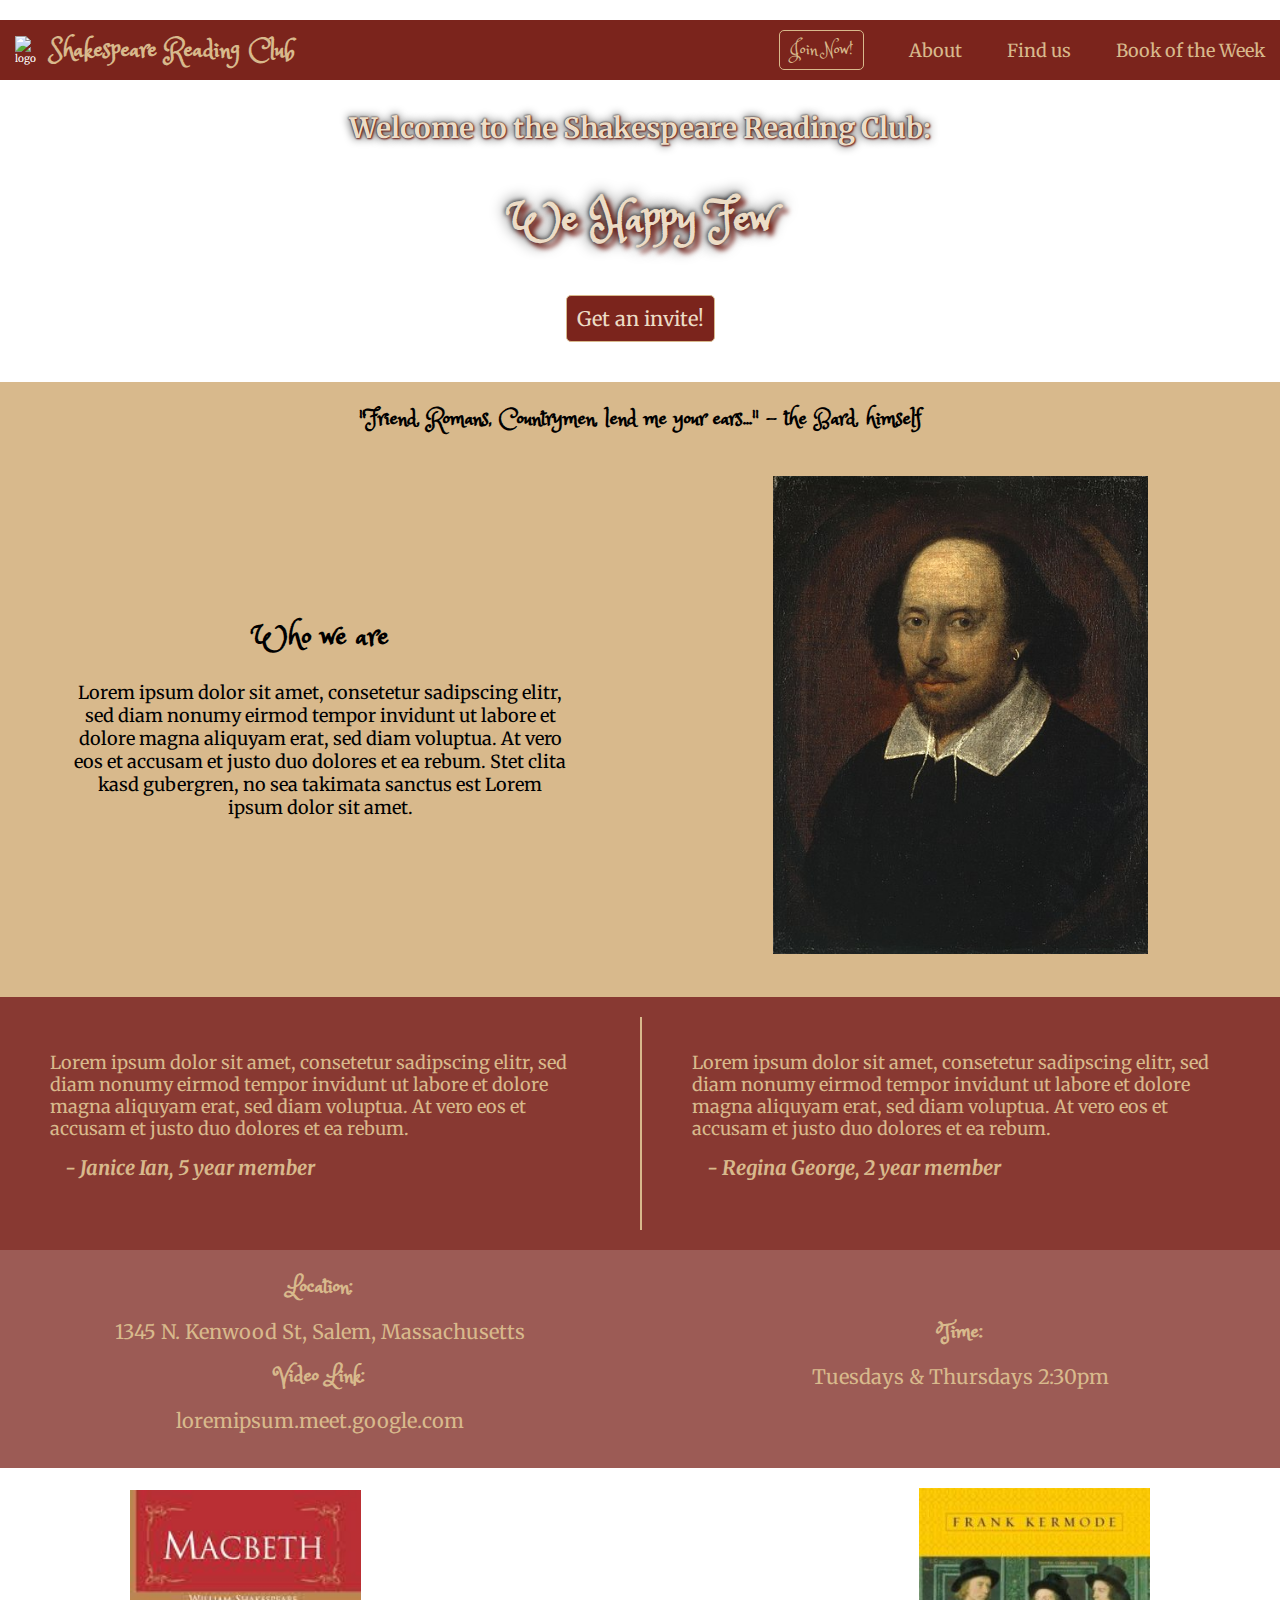
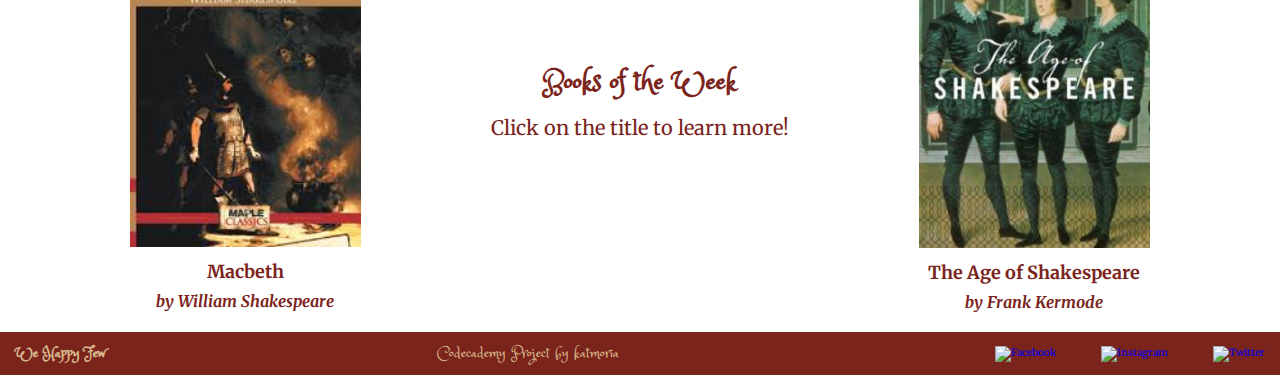
==== Book_Club_Page/index.html @ e4938949 "Add files via upload" ====
<!DOCTYPE html>
<html lang="en">
<head>
    <meta charset="UTF-8">
    <meta name="viewport" content="width=device-width, initial-scale=1.0">
    <title>Book Club Webpage</title>
    <link rel="preconnect" href="https://fonts.googleapis.com">
    <link rel="preconnect" href="https://fonts.gstatic.com" crossorigin>
    <link href="https://fonts.googleapis.com/css2?family=Merriweather&family=Princess+Sofia&display=swap" rel="stylesheet">
    <link rel="stylesheet" href="./resources/styles.css">
</head>
<body>
<!--HEADER-->

    <header> 
        <div class="content">
            <div class="logo">
                <img src="/Users/kathleenmoriarty/Code/Projects/Book_Club_Page/resources/images/book.png" alt="logo">
                <h2>Shakespeare Reading Club</h2>
            </div>
            <nav class="nav-bar">
                <ul>
                    <li><button><a>Join Now!</a></button></li>
                    <li><a href="#about">About</a></li>
                    <li><a href="#meetings">Find us</a></li>
                    <li><a href="#topics">Book of the Week</a></li>
                </ul>
            </nav>
        </div>
    </header>

<!--PAGE HERO-->

    <section id="page-hero">
        <div class="content">
            <h2>Welcome to the Shakespeare Reading Club:</h2>
            <h1>We Happy Few</h1>
            <div class="subscribe">
                <a href="#"><button>Get an invite!</button></a>
            </div>
        </div>
    </section>

<!--WHO WE ARE-->

    <section id="about">
        <h4>"Friend, Romans, Countrymen, lend me your ears..." - the Bard, himself</h4>
        <div class="content">
            <div>
                <h3>Who we are</h3>
                <p>Lorem ipsum dolor sit amet, consetetur sadipscing elitr, sed diam nonumy eirmod tempor invidunt ut labore et dolore magna aliquyam erat, sed diam voluptua. At vero eos et accusam et justo duo dolores et ea rebum. Stet clita kasd gubergren, no sea takimata sanctus est Lorem ipsum dolor sit amet.</p>
            </div>
            <div class="portrait">
                <img src="./resources/images/shakespeare.jpeg" alt="Shakespeare Portrait">
            </div>
        </div>
    </section>

<!--TESTIMONIALS-->

    <section id="testimonials">
        <div class="content">
            <div class="quote-1">
                <p>Lorem ipsum dolor sit amet, consetetur sadipscing elitr, sed diam nonumy eirmod tempor invidunt ut labore et dolore magna aliquyam erat, sed diam voluptua. At vero eos et accusam et justo duo dolores et ea rebum.</p>
                <h5>- Janice Ian, 5 year member</h5>
            </div>
            <div class="quote-2">
                <p>Lorem ipsum dolor sit amet, consetetur sadipscing elitr, sed diam nonumy eirmod tempor invidunt ut labore et dolore magna aliquyam erat, sed diam voluptua. At vero eos et accusam et justo duo dolores et ea rebum.</p> 
                <h5>- Regina George, 2 year member</h5>
            </div>
        </div>
    </section>

<!--MEETINGS-->

    <section id="meetings">
        <div class="content">
            <div class="location">
                <h3>Location:</h3>
                <p>1345 N. Kenwood St, Salem, Massachusetts</p>
                <h3>Video Link:</h3>
                <p>loremipsum.meet.google.com</p>
            </div>
            <div class="time">
                <h3>Time:</h3>
                <p>Tuesdays & Thursdays 2:30pm</p>
            </div>
        </div>
    </section>

<!--BOOKS OF THE WEEK-->

    <section id="topics">
        <div class="content">
            <div class="book1">
                <img src="./resources/images/book1.jpeg" alt="Macbeth">
                <a href="#"><h4>Macbeth</h4></a>
                <h5>by William Shakespeare</h5>
            </div>
            <div class="weekly">
                <h3>Books of the Week</h3>
                <p>Click on the title to learn more!</p>
            </div>
            <div class="book2">
                <img src="./resources/images/book2.jpeg" alt="The Age of Shakespeare">
                <a href="#"><h4>The Age of Shakespeare</h4></a>
                <h5>by Frank Kermode</h5>
            </div>
        </div>
    </section>

<!--FOOTER-->

    <footer>
        <div class="content">
            <h3>We Happy Few</h3>
            <p>Codecademy Project by katmoria</p>
            <div>
                <ul>
                    <li><a href="#"><img src="/Users/kathleenmoriarty/Code/Projects/Book_Club_Page/resources/images/facebook.png" alt="Facebook"></a></li>
                    <li><a href="#"><img src="/Users/kathleenmoriarty/Code/Projects/Book_Club_Page/resources/images/instagram.png" alt="Instagram"></a></li>
                    <li><a href="#"><img src="/Users/kathleenmoriarty/Code/Projects/Book_Club_Page/resources/images/twitter.png" alt="Twitter"></a></li>
                </ul>
            </div>
        </div>
    </footer>
    
</body>
</html>
---- Book_Club_Page/resources/styles.css ----
/*UNIVERSAL STYLES*/
* {
    box-sizing: border-box;
    margin: 0;
    padding: 0;
    font-size: 10px;
    font-family: 'Merriweather', serif;
    /*border: 1px solid red;*/
}

/*HEADER*/

header {
    height: auto;
    width: 100%;
    background-color: #7B241C;
    color: white;
    position: fixed;
    left: 0;
    top: 2rem;
    z-index: 2;
}

header .content {
    width: 100%;
    padding: 1rem 1.5rem;
    display: flex;
    justify-content: space-between;
    align-items: center;
    flex-flow: row nowrap;
}

div.logo,
.nav-bar ul {
    display: flex;
    flex-flow: row nowrap;
    align-items: center;
    justify-content: center;
    width: auto;
}

div.logo {
    flex-shrink: 1;
}

.nav-bar ul {
    flex-shrink: 2;
}

.logo img {
    width: 3.5rem;
    height: auto;
}

.logo h2 {
    font-size: 2.5rem;
    font-family: 'Princess Sofia', cursive;
    color: #D8B98C;
}

.nav-bar li {
    list-style: none;
    padding-left: 4.5rem;
}

.nav-bar a {
    text-decoration: none;
    color: #D8B98C;
    font-size: 1.8rem;
}

.nav-bar a:hover {
    opacity: 0.7;
}

.nav-bar button a {
    font-family: 'Princess Sofia', cursive;
}

.nav-bar button {
    background-color: rgba(123, 36, 28, 0.75);
    padding: 0.5rem 1rem;
    border-radius: 0.5rem;
    border: 1px solid #D8B98C;
}

.nav-bar button:hover {
    padding: 0.7rem 1.1rem;
    opacity: 0.5;
    cursor: pointer;
}

/*PAGE HERO*/

#page-hero {
    width: 100%;
    height: auto;
    background-image: url(/Users/kathleenmoriarty/Code/Projects/Book_Club_Page/resources/images/page-hero2.jpeg);
    background-position: bottom;
    background-repeat: no-repeat;
    background-size: cover;
    text-align: center;
    overflow: hidden;
}

#page-hero div.content {
    margin: 9rem 0 4rem 0;
}

#page-hero h2 {
    padding: 2rem;
    font-size: 2.8rem;
    color: #ecdcc6;
    text-shadow: .1rem .1rem 0.2rem #7B241C, 0 0 1rem black, 0 0 0.2rem black;
}

#page-hero h1 {
    padding: 2rem;
    font-size: 4.5rem;
    font-family: 'Princess Sofia', cursive;
    color: #ecdcc6;
    text-shadow: .5rem .5rem 0.5rem #7B241C, 0 0 1.5rem black, 0 0 0.5rem black;
}

#page-hero button {
    font-size: 2rem;
    padding: 1rem;
    margin-top: 2rem;
    border-radius: 5px;
    background-color: rgba(123, 36, 28);
    color: #ecdcc6;
    border: 1px solid #D8B98C;
}

#page-hero button:hover {
    font-size: 2.2rem;
    padding: 1.2rem;
    opacity: 0.7;
    cursor: pointer;
}
/*ABOUT*/

#about {
    width: 100%;
    height: auto;
    background-color: #D8B98C;
    text-align: center;
}

#about h4 {
    font-size: 2.2rem;
    padding: 2rem;
    font-family: 'Princess Sofia', cursive;
}

#about .content {
    max-width: 100vw;
    display: flex;
    flex-flow: row wrap;
    justify-content: center;
    align-items: center;
}

#about .content div {
    width: 50%;
    height: auto;
    padding: 2rem 7rem;
    margin-bottom: 2rem;
}

#about h3 {
    font-size: 3rem;
    margin-bottom: 2rem;
    font-family: 'Princess Sofia', cursive;
}

#about p {
    font-size: 1.8rem;
}

#about img {
    width: 75%;
}

/*TESTIMONIALS*/

#testimonials {
    width: 100%;
    height: auto;
    background-color: rgba(123, 36, 28, 0.9);
    color:#D8B98C;
}

#testimonials .content {
    display: flex;
    flex-flow: row wrap;
    justify-content: center;
    align-items: center;
    padding-top: 2rem;
    padding-bottom: 2rem;
}

#testimonials .quote-1,
#testimonials .quote-2 {
    width: 50%;
    height: auto;
    padding: 3.5rem 5rem;
}

#testimonials .quote-2 {
    border-left: 2px solid #D8B98C;
}

#testimonials p {
    font-size: 1.8rem;
    line-height: 2.2rem;
}

#testimonials h5 {
    font-size: 2rem;
    padding: 1.5rem;
    font-style: italic;
}

/*SCHEDULE & LOCATION*/

#meetings {
    width: 100%;
    height: auto;
    background-color: rgba(123, 36, 28, 0.75);
    color: #D8B98C;
}

#meetings .content {
    display: flex;
    flex-flow: row wrap;
    justify-content: center;
    align-items: center;
    padding-top: 2rem;
    padding-bottom: 2rem;
    text-align: center;
}

#meetings .location,
#meetings .time {
    width: 50%;
    height: auto;
}

#meetings h3 {
    font-weight: bold;
    font-size: 2.2rem;
    padding-bottom: 1.5rem;
    font-family: 'Princess Sofia', cursive;
}

#meetings p {
    font-size: 2rem;
    padding-bottom: 1.5rem;
}

/*BOOKS OF THE WEEK*/

#topics {
    width: 100%;
    height: auto;
    background-image: url(/Users/kathleenmoriarty/Code/Projects/Book_Club_Page/resources/images/parchment.jpeg);
    background-position: bottom;
    background-repeat: no-repeat;
    background-size: cover;
    color: #7B241C;
}

#topics .content {
    display: flex;
    flex-flow: row wrap;
    justify-content: space-evenly;
    align-items: center;
    padding-top: 2rem;
    padding-bottom: 2rem;
    text-align: center;
}

div.book1,
div.book2 {
    width: 18%;
}

#topics img {
    width: 100%;
}

#topics h3 {
    font-size: 2.8rem;
    font-family: 'Princess Sofia', cursive;
}

#topics h4 {
    font-size: 1.8rem;
    padding-top: 1rem;
}

#topics h4:hover {
    opacity: 0.8;
}
#topics h5 {
    font-size: 1.6rem;
    font-style: italic;
    padding-top: 0.8rem;
}

#topics p {
    font-size: 2rem;
    padding-top: 1rem;
}

#topics a {
    text-decoration: none;
    color: #7B241C;
}

/*FOOTER*/

footer {
    width: 100%;
    height: auto;
    text-align: center;
    background-color: #7B241C;
}

footer .content {
    width: 100%;
    padding: 1rem 1.5rem;
    display: flex;
    justify-content: space-between;
    align-items: center;
    flex-flow: row nowrap;
}

footer h3,
footer p {
    font-size: 1.5rem;
    font-family: 'Princess Sofia', cursive;
    color: #D8B98C;
}

footer .content ul {
    display: flex;
    flex-flow: row nowrap;
    align-items: center;
    justify-content: center;
}

footer .content li {
    list-style: none;
    padding-left: 4.5rem;
}

footer .content a {
    text-decoration: none;
}

footer img {
    width: 2.5rem;
    height: auto;
}

@media only screen and (max-width: 850px) {
    .logo h2 {
        font-size: 2rem;
    }

    .nav-bar li {
        padding-left: 3rem;
    }
    .nav-bar a {
        font-size: 1.4rem;
    }
}

@media only screen and (max-width: 650px) {
    .logo img {
        width: 2.5rem;
    }

    .logo h2 {
        font-size: 1.6rem;
    }

    .nav-bar ul {
        display: none;
    }
    
    #about .content div {
        width: 100vw;
    }

    #about p {
        font-size: 1.4rem;
    }

    #about .portrait {
        display: none;
    }

    #testimonials .quote-1,
    #testimonials .quote-2 {
        width: 100%;
        height: auto;
        padding: 3.5rem 1.5rem;
    }

    #testimonials .quote-2 {
        border-left: none;
    }

    #testimonials p,
    #testimonials h5 {
        font-size: 1.4rem;
    }

    #meetings .location,
    #meetings .time {
        width: 100%;
    }

    #meetings h3,
    #meetings p {
        font-size: 1.4rem;
    }

    div.book1,
    div.book2 {
        width: 50vw;
    }

    div.weekly {
        margin: 10%;
        padding: 1rem;
        border: 1px solid #7B241C;
    }

    #topics h3 {
        font-size: 2rem;
    }

    #topics h4,
    #topics h5 {
        font-size: 1.4rem;
    }

    footer h3, 
    footer p {
        font-size: 1rem;
    }

    footer .content li {
        padding-left: 0.5rem;
    }

    footer img {
        width: 1rem;
    }
}
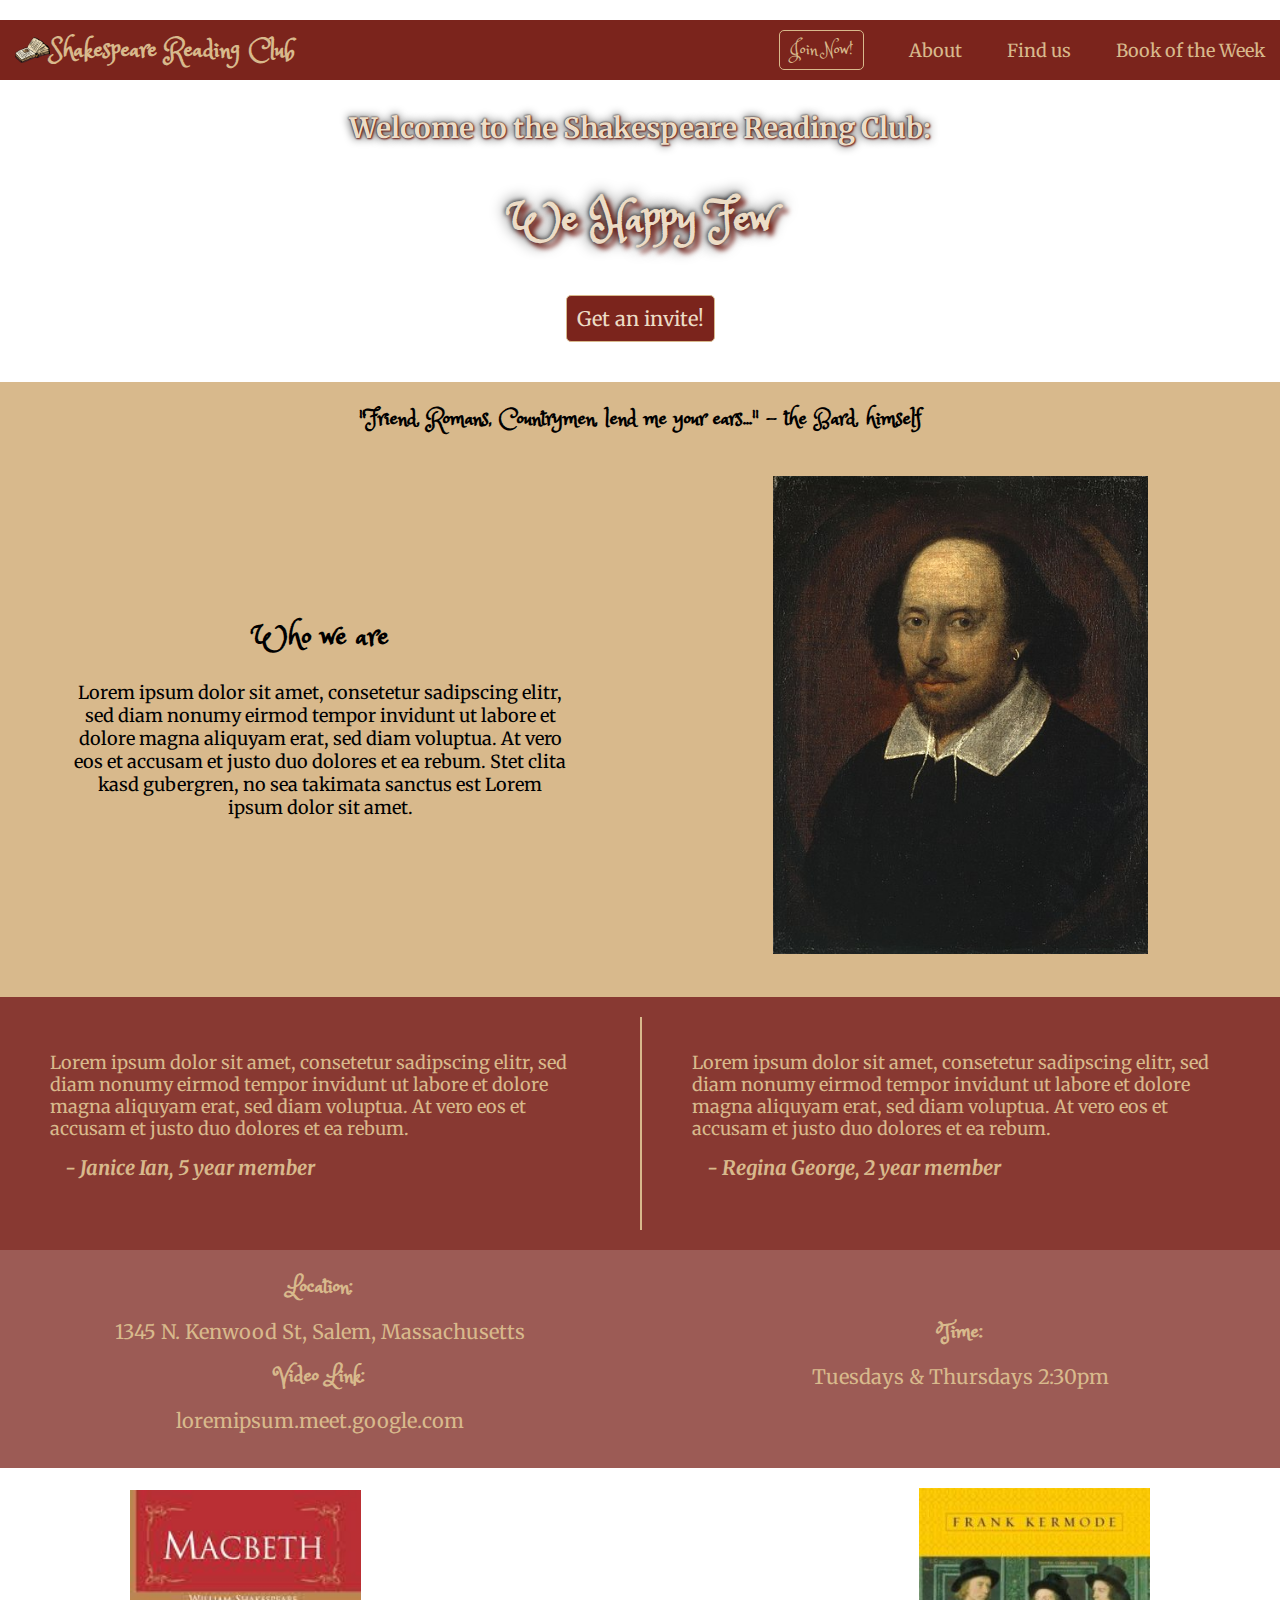
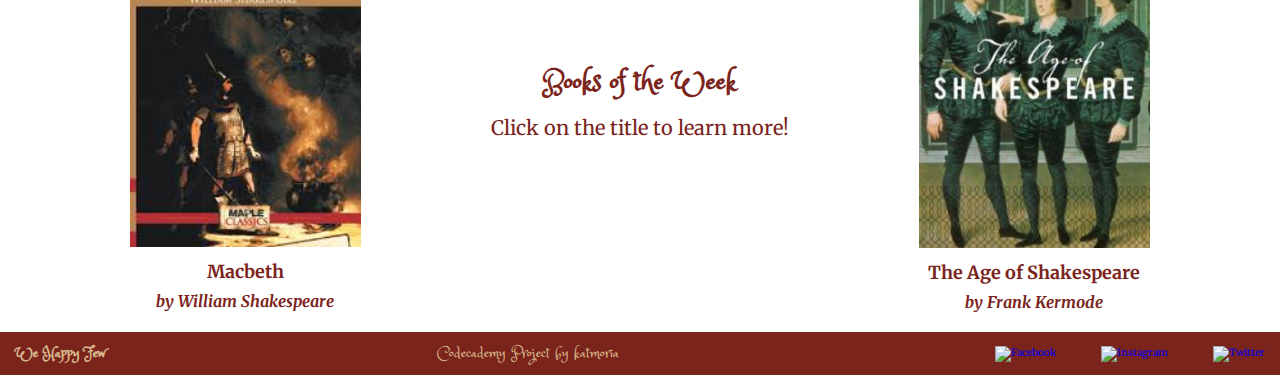
==== commit bee7c583: "Add files via upload" ====
--- a/Book_Club_Page/index.html
+++ b/Book_Club_Page/index.html
@@ -15,7 +15,7 @@
     <header> 
         <div class="content">
             <div class="logo">
-                <img src="/Users/kathleenmoriarty/Code/Projects/Book_Club_Page/resources/images/book.png" alt="logo">
+                <img src="./resources/book.png" alt="logo">
                 <h2>Shakespeare Reading Club</h2>
             </div>
             <nav class="nav-bar">
@@ -51,7 +51,7 @@
                 <p>Lorem ipsum dolor sit amet, consetetur sadipscing elitr, sed diam nonumy eirmod tempor invidunt ut labore et dolore magna aliquyam erat, sed diam voluptua. At vero eos et accusam et justo duo dolores et ea rebum. Stet clita kasd gubergren, no sea takimata sanctus est Lorem ipsum dolor sit amet.</p>
             </div>
             <div class="portrait">
-                <img src="./resources/images/shakespeare.jpeg" alt="Shakespeare Portrait">
+                <img src="./resources/shakespeare.jpeg" alt="Shakespeare Portrait">
             </div>
         </div>
     </section>
@@ -93,7 +93,7 @@
     <section id="topics">
         <div class="content">
             <div class="book1">
-                <img src="./resources/images/book1.jpeg" alt="Macbeth">
+                <img src="./resources/book1.jpeg" alt="Macbeth">
                 <a href="#"><h4>Macbeth</h4></a>
                 <h5>by William Shakespeare</h5>
             </div>
@@ -102,7 +102,7 @@
                 <p>Click on the title to learn more!</p>
             </div>
             <div class="book2">
-                <img src="./resources/images/book2.jpeg" alt="The Age of Shakespeare">
+                <img src="./resources/book2.jpeg" alt="The Age of Shakespeare">
                 <a href="#"><h4>The Age of Shakespeare</h4></a>
                 <h5>by Frank Kermode</h5>
             </div>
--- a/Book_Club_Page/resources/styles.css
+++ b/Book_Club_Page/resources/styles.css
@@ -95,7 +95,7 @@
 #page-hero {
     width: 100%;
     height: auto;
-    background-image: url(/Users/kathleenmoriarty/Code/Projects/Book_Club_Page/resources/images/page-hero2.jpeg);
+    background-image: url(/resources/page-hero2.jpeg);
     background-position: bottom;
     background-repeat: no-repeat;
     background-size: cover;
@@ -264,7 +264,7 @@
 #topics {
     width: 100%;
     height: auto;
-    background-image: url(/Users/kathleenmoriarty/Code/Projects/Book_Club_Page/resources/images/parchment.jpeg);
+    background-image: url(/resources/parchment.jpeg);
     background-position: bottom;
     background-repeat: no-repeat;
     background-size: cover;
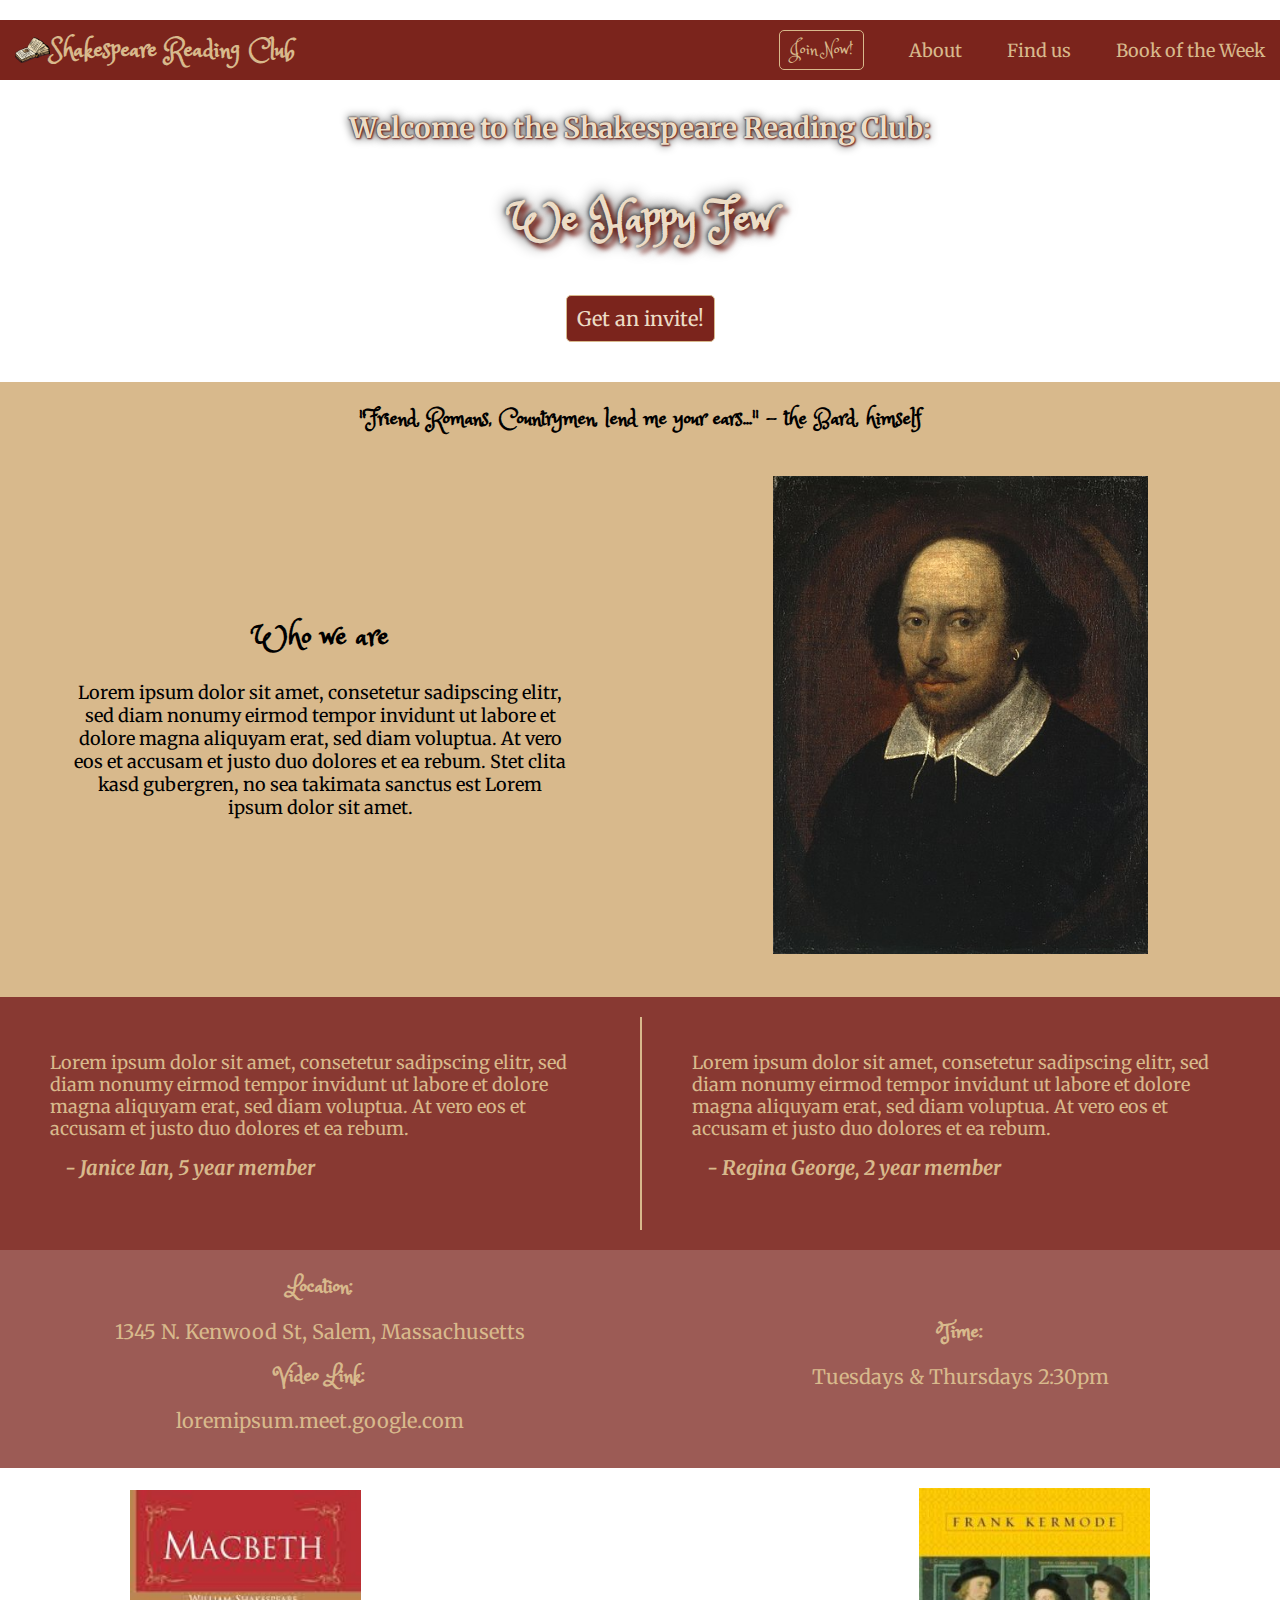
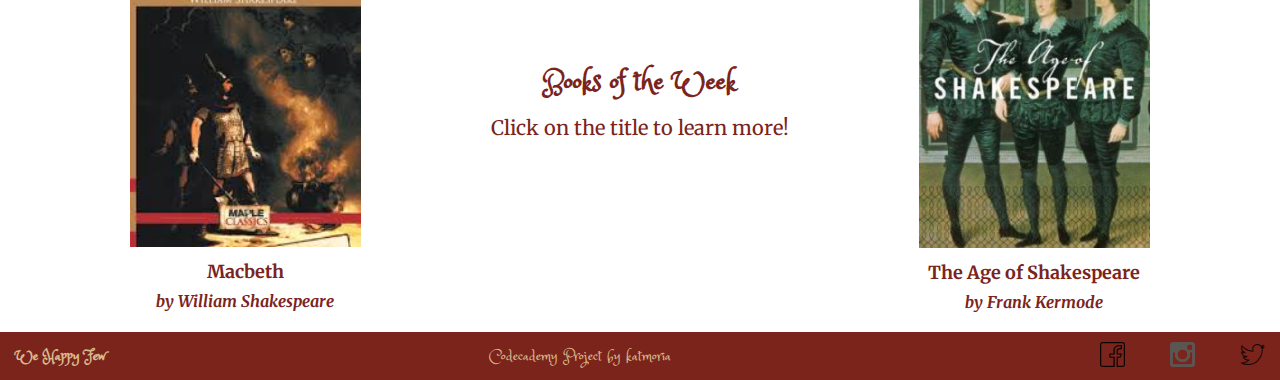
==== commit 6b9b48c3: "Update index.html" ====
--- a/Book_Club_Page/index.html
+++ b/Book_Club_Page/index.html
@@ -117,13 +117,13 @@
             <p>Codecademy Project by katmoria</p>
             <div>
                 <ul>
-                    <li><a href="#"><img src="/Users/kathleenmoriarty/Code/Projects/Book_Club_Page/resources/images/facebook.png" alt="Facebook"></a></li>
-                    <li><a href="#"><img src="/Users/kathleenmoriarty/Code/Projects/Book_Club_Page/resources/images/instagram.png" alt="Instagram"></a></li>
-                    <li><a href="#"><img src="/Users/kathleenmoriarty/Code/Projects/Book_Club_Page/resources/images/twitter.png" alt="Twitter"></a></li>
+                    <li><a href="#"><img src="./resources/facebook.png" alt="Facebook"></a></li>
+                    <li><a href="#"><img src="./resources/instagram.png" alt="Instagram"></a></li>
+                    <li><a href="#"><img src="./resources/twitter.png" alt="Twitter"></a></li>
                 </ul>
             </div>
         </div>
     </footer>
     
 </body>
-</html>+</html>
